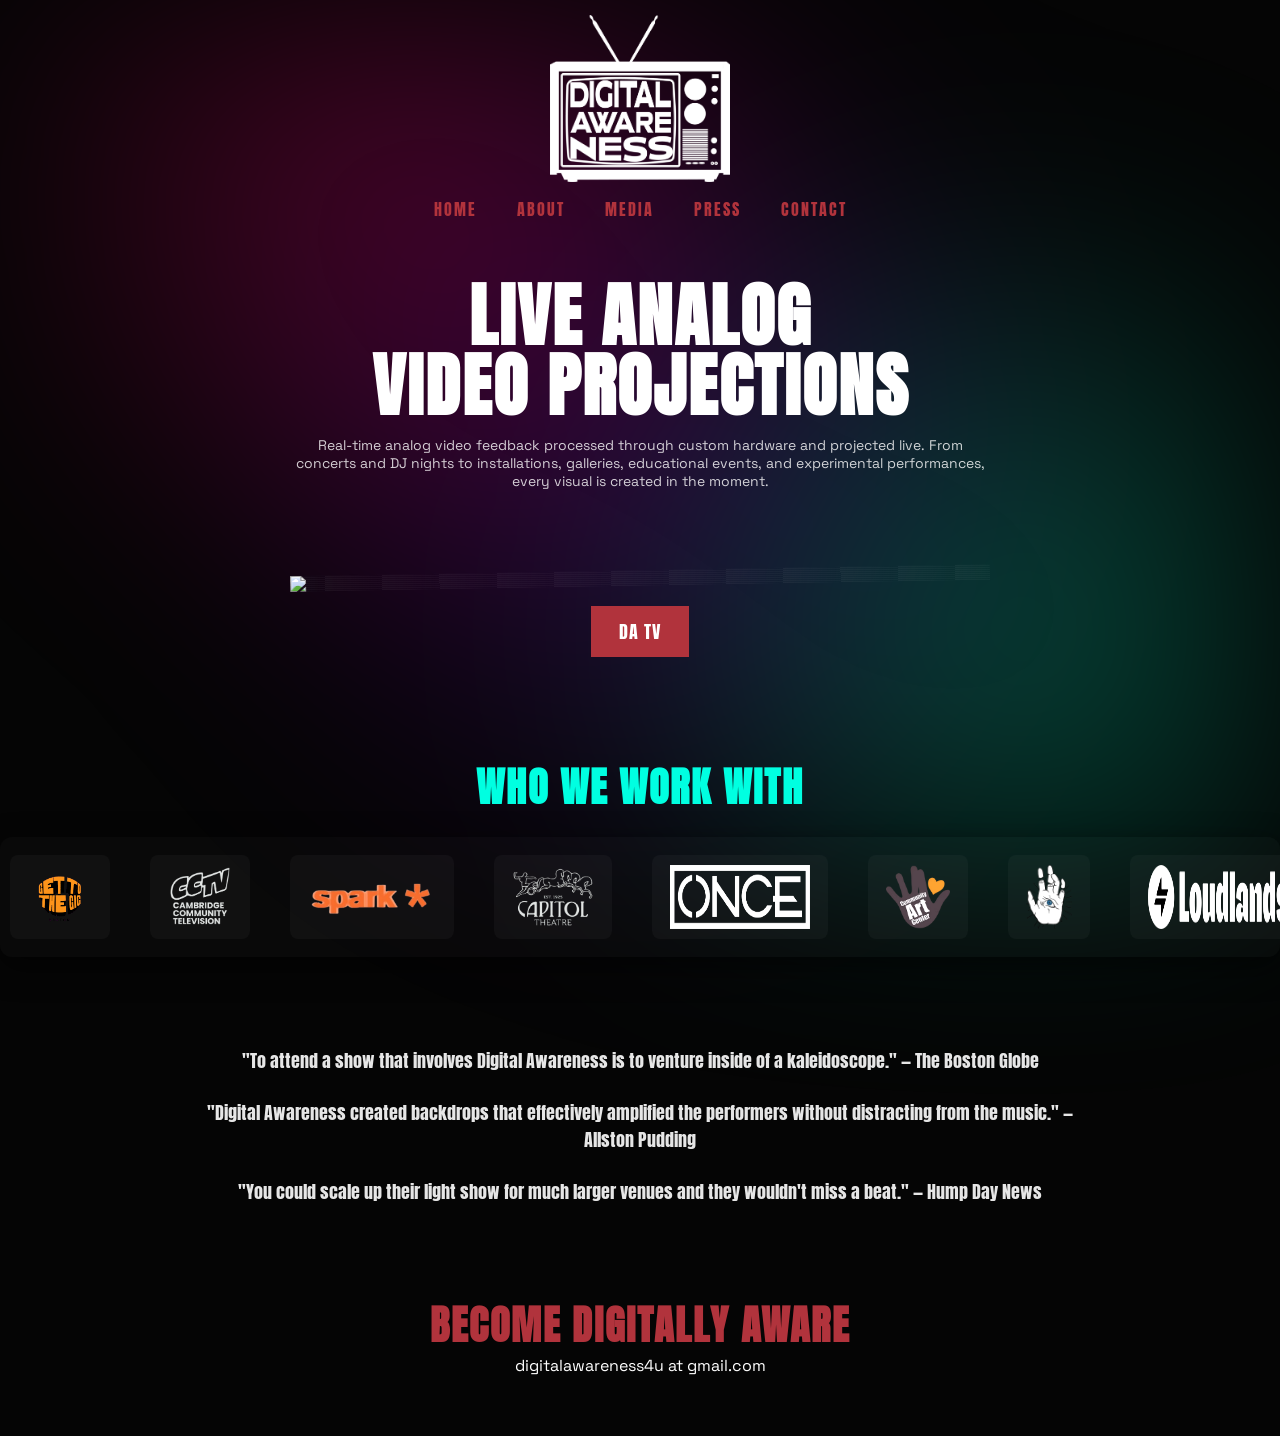
==== index.html @ 4f93b473 "Fix formatting issues in index.html" ====
<!DOCTYPE html>
<html lang="en">
<head>
<meta charset="UTF-8">
<meta name="viewport" content="width=device-width, initial-scale=1.0">
 
<link rel="icon" href="assets/icon/favicon.png">
<title>Digital Awareness</title>

<link rel="stylesheet" href="styles.css">

<link href="https://fonts.googleapis.com/css2?family=Anton&family=Space+Grotesk:wght@400;600&display=swap" rel="stylesheet">
</head>

<body>



<video autoplay muted loop playsinline class="bg-video">
  <source src="assets/media/header-loop.mp4" type="video/mp4">
</video>
<!-- HEADER -->
<header class="header">

  <img src="assets/logo/logo-white.png" class="logo">

<nav class="nav">
  <a href="index.html">HOME</a>
  <a href="about.html">ABOUT</a>
  <a href="media.html">MEDIA</a>
  <a href="press.html">PRESS</a>
  <a href="contact.html">CONTACT</a>
</nav>


</header>


<!-- INTRO -->
<section class="intro">

  <h1>LIVE ANALOG<br>VIDEO PROJECTIONS</h1>

  <p>
Real-time analog video feedback processed through custom hardware and projected live. 
From concerts and DJ nights to installations, galleries, educational events, and 
experimental performances, every visual is created in the moment.
  </p>

</section>


<!-- HERO -->
<section class="hero">

  <div class="crt">

    <video autoplay muted loop playsinline class="video video--lower">
      <source src="assets/hero/loop1.mp4" type="video/mp4">
    </video>

    <img src="assets/crt/crt-tv.png" class="frame">

  </div>

  <div class="hero-buttons">
    <button onclick="location.href='media.html'">DA TV</button>
  </div>

</section>


<!-- LOGO STRIP -->
<section class="logos">

  <h2>WHO WE WORK WITH</h2>

  <div class="logo-row">
    <div class="logo-track">

      <div class="logo-item"><img src="assets/logos/logo1.png" alt="Logo 1"></div>
      <div class="logo-item"><img src="assets/logos/logo2.png" alt="Logo 2"></div>
      <div class="logo-item"><img src="assets/logos/logo3.png" alt="Logo 3"></div>
      <div class="logo-item"><img src="assets/logos/logo4.png" alt="Logo 4"></div>
      <div class="logo-item"><img src="assets/logos/logo5.png" alt="Logo 5"></div>
      <div class="logo-item"><img src="assets/logos/logo6.png" alt="Logo 6"></div>
      <div class="logo-item"><img src="assets/logos/logo7.png" alt="Logo 7"></div>
      <div class="logo-item"><img src="assets/logos/logo8.png" alt="Logo 8"></div>
      <div class="logo-item"><img src="assets/logos/logo9.png" alt="Logo 9"></div>

      <div class="logo-item"><img src="assets/logos/logo1.png" alt="Logo 1"></div>
      <div class="logo-item"><img src="assets/logos/logo2.png" alt="Logo 2"></div>
      <div class="logo-item"><img src="assets/logos/logo3.png" alt="Logo 3"></div>
      <div class="logo-item"><img src="assets/logos/logo4.png" alt="Logo 4"></div>
      <div class="logo-item"><img src="assets/logos/logo5.png" alt="Logo 5"></div>
      <div class="logo-item"><img src="assets/logos/logo6.png" alt="Logo 6"></div>
      <div class="logo-item"><img src="assets/logos/logo7.png" alt="Logo 7"></div>
      <div class="logo-item"><img src="assets/logos/logo8.png" alt="Logo 8"></div>
      <div class="logo-item"><img src="assets/logos/logo9.png" alt="Logo 9"></div>

    </div>
  </div>

</section>


<!-- TESTIMONIALS -->
<section class="testimonials">

  <p>"To attend a show that involves Digital Awareness is to venture inside of a kaleidoscope." — The Boston Globe</p>
  <p>"Digital Awareness created backdrops that effectively amplified the performers without distracting from the music." — Allston Pudding</p>
  <p>"You could scale up their light show for much larger venues and they wouldn't miss a beat." — Hump Day News</p>

</section>


<!-- FOOTER CTA -->
<section class="footer-cta">

  <h2>BECOME DIGITALLY AWARE</h2>
  <a href="mailto:digitalawareness4u@gmail.com">
digitalawareness4u at gmail.com
</a>

</section>


</body>
</html>
---- styles.css ----
:root{
    --da-red:#b1333c;
    --da-cyan:#00ffe1;
}

*{
margin:0;
padding:0;
box-sizing:border-box;
}

body{
background:#050505;
color:white;
font-family:'Space Grotesk', sans-serif;
overflow-x:hidden;
}

/* 🌈 BACKGROUND SYSTEM */
body::before{
content:"";
position:fixed;
width:100%;
height:100%;
background:
radial-gradient(circle at 30% 20%, rgba(255,0,120,0.25), transparent 40%),
radial-gradient(circle at 80% 70%, rgba(0,255,200,0.25), transparent 40%),
radial-gradient(circle at 50% 50%, rgba(150,0,255,0.2), transparent 60%);
filter:blur(100px);
animation:drift 20s infinite alternate ease-in-out;
z-index:-3;
}

body::after{
content:"";
position:fixed;
width:100%;
height:100%;
background:url("https://www.transparenttextures.com/patterns/noise.png");
opacity:0;
z-index:-2;
}

body{
position:relative;
z-index:0;
}
@keyframes drift{
0%{transform:translate(0,0);}
100%{transform:translate(-40px,40px);}
}

/* HEADER */
.header{
text-align:center;
padding:15px 0 0px;
}

.logo{
width:180px;
margin:auto;
display:block;
}

.nav{
margin-top:15px;
display:flex;
justify-content:center;
gap:40px;
}

.nav a{
font-family:'Anton', sans-serif;
letter-spacing:2px;
font-size:16px;
color:var(--da-red);
text-decoration:none;
transition:.2s;
}

.nav a:hover{
color:#00ffe1;
text-shadow:0 0 8px #00ffe1;
}

/* CTA */
.cta{
display:inline-block;
margin-top:20px;
background:var(--da-red);
padding:12px 30px;
font-family:'Anton', sans-serif;
letter-spacing:2px;
text-decoration:none;
color:white;
transition:.2s;
}

.cta:hover{
background:#00ffe1;
color:#000;
}

/* INTRO */
.intro{
text-align:center;
margin-top:60px;
max-width:700px;
margin-left:auto;
margin-right:auto;
}

.intro h1{
font-family:'Anton', sans-serif;
font-size:70px;
line-height:1;
}

.intro p{
margin-top:15px;
opacity:.8;
font-size:14px;
}

/* HERO */
.hero{
margin-top:80px;
text-align:center;
}

.crt{
position:relative;
z-index:1;
isolation:isolate;
}
/* Page-specific spacing for media page */
body.media-page .hero{
  margin-top:220px; /* increased spacing between header/CTA and video */
}

/* Ensure header leaves extra room above the hero on media page */
body.media-page .header{
	padding-bottom:48px;
}

.crt{
position:relative;
width:90%;
max-width:700px;
margin:auto;
transform:rotate(-1deg);
background:none;
overflow:hidden;
}

/* VIDEO */
.video{
	position:absolute;
	top:var(--video-top,50%);
	left:19%;
	width:62%;
	height:36%;
	object-fit:cover;
	z-index:1;
	background:transparent;
	border:none;
	filter:contrast(1.2) saturate(1.3);
	animation:flicker 4s infinite;
}

.video--lower{
	--video-top:46%;
}

.frame{
	width:100%;
	position:relative;
	z-index:2;
	display:block;
	pointer-events:none;
	filter:
		drop-shadow(0 0 18px rgba(0,255,225,0.10))
		drop-shadow(0 20px 40px rgba(0,0,0,0.35));
}


.crt{
position:relative;
z-index:1;
}

.crt{
isolation:isolate;
}
/* SCANLINES */
.crt::after{
content:"";
position:absolute;
top:0;
left:0;
width:100%;
height:100%;
background:repeating-linear-gradient(
to bottom,
rgba(255,255,255,.05) 1px,
transparent 3px
);
pointer-events:none;
z-index:3;
}

/* FLICKER */
@keyframes flicker{
0%,100%{opacity:1;}
50%{opacity:.92;}
}

/* BUTTONS */
.hero-buttons{
margin-top:20px;
}

button{
background:var(--da-red);
border:none;
color:white;
padding:12px 25px;
font-family:'Anton', sans-serif;
cursor:pointer;
transition:.2s;
}

button:hover{
background:#00ffe1;
color:#000;
}

/* LOGOS */
.logos{
margin-top:100px;
text-align:center;
}

.logos h2{
font-family:'Anton', sans-serif;
font-size:40px;
color:#00ffe1;
}

.logo-row{
	overflow:hidden;
	margin-top:20px;
	padding:18px 10px;
	background: rgba(255,255,255,0.02);
	border-radius:12px;
	box-shadow:0 10px 30px rgba(0,0,0,0.6);
}

.logo-track{
	display:flex;
	gap:40px;
	align-items:center;
	animation:scroll 30s linear infinite;
}

.logo-item{
	display:flex;
	align-items:center;
	justify-content:center;
	padding:10px 18px;
	background: rgba(255,255,255,0.03);
	border-radius:8px;
	transition:transform .3s, box-shadow .3s, filter .3s;
	flex: 0 0 auto;
}

.logo-track img{
	height:64px;
	opacity:1;
	filter:grayscale(0%) contrast(1.05);
	transition:transform .3s, filter .3s, opacity .3s;
	display:block;
	max-width:140px;
}

.logo-item:hover{
	transform:translateY(-6px) scale(1.03);
	box-shadow:0 12px 36px rgba(0,0,0,0.65), 0 0 18px rgba(0,255,225,0.06);
}

.logo-track img:hover{
	transform:scale(1.05);
	filter:none;
	opacity:1;
}

@keyframes scroll{
	0%{transform:translateX(0);}
	100%{transform:translateX(-50%);}
}

/* TESTIMONIALS */
.testimonials{
margin-top:80px;
text-align:center;
font-family:'Anton', sans-serif;
}

.testimonials p{
margin:10px 0;
}

/* FOOTER */
.footer-cta{
margin-top:80px;
text-align:center;
padding-bottom:60px;
}

.footer-cta h2{
font-family:'Anton', sans-serif;
font-size:40px;
color:var(--da-red);
}



/* CREW */
.crew{
display:flex;
flex-wrap:wrap;
justify-content:center;
gap:40px;
margin:80px 0;
}

.crew-card{
width:260px;
padding:20px;
background:rgba(255,255,255,0.03);
border:1px solid rgba(255,255,255,0.1);
transition:.3s;
position:relative;
}

.crew-card img{
width:100%;
margin-bottom:10px;
}

.crew-card h2{
font-family:'Anton', sans-serif;
font-size:28px;
margin-bottom:10px;
}

.crew-card p{
font-size:13px;
opacity:.7;
max-height:60px;
overflow:hidden;
transition:.3s;
}

/* HOVER EXPAND */
.crew-card:hover{
transform:translateY(-5px) rotate(-1deg);
border-color:#00ffe1;
}

.crew-card:hover p{
max-height:200px;
opacity:1;
}


/* SIGNAL STRIP */
.signal{
text-align:center;
margin:80px 0;
font-family:'Anton', sans-serif;
letter-spacing:3px;
color:var(--da-red);
}

/* ABOUT WRAP */
.about-wrap{
display:flex;
justify-content:center;
margin-top:60px;
}

/* CARD */
.about-card{
width:90%;
max-width:700px;
padding:40px 30px;
background:rgba(0,0,0,0.4);
border:1px solid rgba(255,255,255,0.1);
box-shadow:0 20px 60px rgba(0,0,0,0.6);
text-align:center;
position:relative;
}

/* LABEL */
.about-label{
font-family:'Anton', sans-serif;
font-size:28px;
letter-spacing:3px;
color:#00ffe1;
margin-bottom:20px;
}

/* IMAGE */
.about-group{
width:45%;
max-width:350px;
margin:0 auto 30px;
display:block;
transform:rotate(-2deg);
box-shadow:0 10px 30px rgba(0,0,0,0.6);
}

/* TEXT */
.about-text{
font-size:15px;
opacity:.85;
line-height:1.6;
}

.about-text p{
margin-bottom:15px;
}

.media-hero{
position:relative;
height:50vh;
min-height:350px;
overflow:hidden;
display:flex;
align-items:center;
justify-content:center;
text-align:center;
}

.signal-bg{
position:absolute;
width:200%;
height:200%;
background:url("https://www.transparenttextures.com/patterns/asfalt-dark.png");
opacity:.15;
animation:noiseMove .2s infinite linear;
}

@keyframes noiseMove{
0%{transform:translate(0,0);}
100%{transform:translate(-50%,-50%);}
}

/* scanlines */
.media-hero::after{
content:"";
position:absolute;
width:100%;
height:100%;
background:repeating-linear-gradient(
to bottom,
rgba(255,255,255,.04) 1px,
transparent 3px
);
pointer-events:none;
}

.signal-overlay{
position:relative;
z-index:2;
}

.signal-overlay h1{
font-family:'Anton', sans-serif;
font-size:80px;
letter-spacing:4px;
animation:textFlicker 3s infinite;
}

.signal-overlay p{
margin-top:10px;
color:#00ffe1;
letter-spacing:2px;
font-size:13px;
}

@keyframes textFlicker{
0%,100%{opacity:1;}
48%{opacity:.4;}
50%{opacity:1;}
52%{opacity:.3;}
}

.featured{
margin-top:80px;
text-align:center;
}

.featured h2{
font-family:'Anton', sans-serif;
font-size:40px;
color:#00ffe1;
margin-bottom:20px;
}

.featured-video{
width:85%;
max-width:900px;
height:450px;
margin:auto;
background:rgba(255,255,255,0.03);
border:1px solid rgba(255,255,255,0.1);
position:relative;
display:flex;
align-items:center;
justify-content:center;
overflow:hidden;
}

/* fake noise overlay */
.featured-video::after{
content:"";
position:absolute;
width:100%;
height:100%;
background:url("https://www.transparenttextures.com/patterns/noise.png");
opacity:.2;
}

.featured-video span{
position:absolute;
bottom:20px;
font-size:12px;
letter-spacing:2px;
opacity:.6;
}

/* play button */
.play{
width:70px;
height:70px;
border:2px solid #00ffe1;
border-radius:50%;
position:relative;
z-index:2;
}

.play::after{
content:"";
position:absolute;
left:28px;
top:20px;
border-left:18px solid #00ffe1;
border-top:12px solid transparent;
border-bottom:12px solid transparent;
}
.media-grid{
display:grid;
grid-template-columns:repeat(auto-fit,minmax(250px,1fr));
gap:20px;
width:90%;
max-width:1000px;
margin:80px auto;
}

.media-item{
position:relative;
overflow:hidden;
background:#000;
}

.media-item img{
width:100%;
height:100%;
object-fit:cover;
filter:contrast(1.2) saturate(1.2);
transition:.4s;
}

/* overlay */
.media-overlay{
position:absolute;
width:100%;
height:100%;
display:flex;
align-items:center;
justify-content:center;
background:rgba(0,0,0,.4);
opacity:0;
transition:.3s;
}

.media-overlay span{
font-size:40px;
color:#00ffe1;
}

/* hover chaos */
.media-item:hover img{
transform:scale(1.08);
filter:contrast(1.4) saturate(1.5);
}

.media-item:hover .media-overlay{
opacity:1;
}

.media-info{
text-align:center;
max-width:700px;
margin:80px auto;
}

.media-info h2{
font-family:'Anton', sans-serif;
font-size:40px;
color:var(--da-red);
margin-bottom:20px;
}

.media-info p{
font-size:14px;
opacity:.8;
line-height:1.6;
}

.media-bg-video{
position:absolute;
width:100%;
height:100%;
object-fit:cover;
filter:contrast(1.4) saturate(1.5);
z-index:0;
}

.media-bg-video{
animation:rgbShift 6s infinite alternate;
}

@keyframes rgbShift{
0%{filter:contrast(1.2) saturate(1.3);}
50%{filter:hue-rotate(20deg) contrast(1.5);}
100%{filter:hue-rotate(-20deg) contrast(1.4);}
}

.media-glitch-layer{
position:absolute;
width:100%;
height:100%;
background:
repeating-linear-gradient(
to bottom,
rgba(255,255,255,.03) 1px,
transparent 3px
);
mix-blend-mode:overlay;
animation:glitchMove .15s infinite;
}

@keyframes glitchMove{
0%{transform:translate(0,0);}
100%{transform:translate(-2px,2px);}
}

.glitch{
position:relative;
font-family:'Anton', sans-serif;
font-size:90px;
}

.glitch::before,
.glitch::after{
content:attr(data-text);
position:absolute;
left:0;
top:0;
}

.glitch::before{
color:var(--da-red);
transform:translate(-2px,0);
animation:glitch1 .3s infinite;
}

.glitch::after{
color:#00ffe1;
transform:translate(2px,0);
animation:glitch2 .3s infinite;
}

@keyframes glitch1{
0%{transform:translate(-2px,0);}
50%{transform:translate(-6px,2px);}
100%{transform:translate(-2px,0);}
}

@keyframes glitch2{
0%{transform:translate(2px,0);}
50%{transform:translate(6px,-2px);}
100%{transform:translate(2px,0);}
}

.featured-video{
animation:subtleWarp 6s infinite alternate;
}

@keyframes subtleWarp{
0%{transform:skew(0deg);}
100%{transform:skew(1deg);}
}

.media-item:nth-child(odd){
transform:rotate(-1deg);
}

.media-item:nth-child(even){
transform:rotate(1deg);
}

.media-item:hover{
animation:glitchHover .2s infinite;
}

@keyframes glitchHover{
0%{transform:translate(0);}
25%{transform:translate(-2px,2px);}
50%{transform:translate(2px,-2px);}
75%{transform:translate(-1px,1px);}
100%{transform:translate(0);}
}

.bg-fragments{
position:fixed;
top:0;
left:0;
width:100%;
height:100%;
z-index:-4;
overflow:hidden;
pointer-events:none;
}

.bg-fragments img{
position:absolute;
width:300px;
opacity:.12;
filter:blur(2px) contrast(1.2) saturate(1.4);
mix-blend-mode:screen;
animation:driftFloat 20s infinite linear alternate;
}

.bg-fragments img:nth-child(1){
top:10%;
left:5%;
transform:rotate(-10deg);
}

.bg-fragments img:nth-child(2){
top:60%;
left:15%;
transform:rotate(15deg);
}

.bg-fragments img:nth-child(3){
top:30%;
left:70%;
transform:rotate(-5deg);
}

.bg-fragments img:nth-child(4){
top:75%;
left:65%;
transform:rotate(8deg);
}

.bg-fragments img:nth-child(5){
top:50%;
left:40%;
transform:rotate(-12deg);
}

.bg-fragments img:nth-child(6){
top:15%;
left:50%;
transform:rotate(10deg);
}

@keyframes driftFloat{
0%{transform:translate(0,0);}
100%{transform:translate(20px,-30px);}
}

.bg-video{
position:fixed;
width:120%;
height:120%;
object-fit:cover;
z-index:-5;
opacity:.15;
filter:contrast(1.3) saturate(1.5);
}

.logo{
width:180px;
margin:auto;
display:block;
transition:transform .25s ease, filter .25s ease;
cursor:pointer;
}

/* hover effect */
.logo:hover{
transform:scale(1.08) translateY(-2px);
filter:drop-shadow(0 0 10px rgba(0,255,225,0.5))
       drop-shadow(0 0 20px rgba(255,44,85,0.3));
}

.logo:active{
transform:scale(0.97);
}
.da-tv{
margin-top:80px;
text-align:center;
}

.tv-wrap{
position:relative;
width:900px;
max-width:92%;
margin:auto;
transform:rotate(-1deg);
}

/* glow */
.tv-glow{
position:absolute;
top:15%;
left:15%;
width:70%;
height:60%;

background:radial-gradient(
circle,
rgba(0,255,225,0.45) 0%,
rgba(255,44,85,0.25) 40%,
transparent 70%
);

filter:blur(60px);
z-index:0;
pointer-events:none;
}

/* video inside CRT */
#tv-screen{
position:absolute;

/* tweak these numbers */
top:13%;
left:11%;
width:64%;
height:70%;

border:none;
z-index:1;
background:black;

/* important */
border-radius:12px;

/* helps fill weird aspect ratios */
transform:scale(1.05);
}

/* CRT frame */
.tv-frame{
width:100%;
position:relative;
z-index:2;
pointer-events:none;
}
.tv-controls{
margin-top:20px;
}

.tv-controls button{
background:#111;
border:1px solid #444;
color:#00ffe1;
padding:10px 20px;
font-family:'Anton', sans-serif;
letter-spacing:2px;
cursor:pointer;
transition:.2s;
}

.tv-controls button:hover{
background:#00ffe1;
color:#000;
}

.media-grid{
display:grid;
grid-template-columns:repeat(auto-fit,minmax(240px,1fr));
gap:25px;
width:90%;
max-width:1000px;
margin:80px auto;
}

.media-item{
position:relative;
cursor:pointer;
overflow:hidden;
}

.media-item img{
width:100%;
height:100%;
object-fit:cover;
filter:contrast(1.3) saturate(1.4);
transition:.3s;
}

/* slight chaos */
.media-item:nth-child(odd){
transform:rotate(-1deg);
}
.media-item:nth-child(even){
transform:rotate(1deg);
}

.media-item:hover img{
transform:scale(1.1);
filter:contrast(1.6) saturate(1.6);
}
/* subtle screen flicker */
#tv-screen{
animation:flicker 5s infinite;
}

@keyframes flicker{
0%,100%{opacity:1;}
50%{opacity:.95;}
}

.tv-wrap::after{
content:"";
position:absolute;

top:22%;
left:14.5%;
width:58%;
height:46%;

background:rgba(0,255,225,0.15);
filter:blur(25px);

z-index:0;
pointer-events:none;
}

#tv-screen{
filter:contrast(1.2) saturate(1.3);
}

@keyframes tvOn {
  0% { opacity:0; filter:brightness(2); }
  100% { opacity:1; filter:brightness(1); }
}

#tv-screen{
animation:tvOn .4s ease;
}

/* HEADER */
.press-header{
text-align:center;
margin-top:60px;
}

.press-header h1{
font-family:'Anton', sans-serif;
font-size:60px;
}

.press-header p{
margin-top:10px;
opacity:.7;
font-size:14px;
}


/* FEATURED */
.press-featured{
margin-top:60px;
display:flex;
justify-content:center;
}

.press-card{
background:rgba(255,255,255,0.03);
border:1px solid rgba(255,255,255,0.1);
padding:25px;
max-width:700px;
transition:.3s;
}

.press-card.featured{
transform:rotate(-1deg);
box-shadow:0 20px 60px rgba(0,0,0,0.6);
}

.press-card h2,
.press-card h3{
font-family:'Space Grotesk', sans-serif;
font-weight:600;
letter-spacing:1px;
line-height:1.3;
text-transform:uppercase;
}

.meta{
font-size:12px;
opacity:.6;
letter-spacing:1px;
}

.desc{
margin-top:10px;
opacity:.85;
}

.quote{
margin-top:15px;
color:#00ffe1;
font-style:italic;
}


/* GRID */
.press-grid{
display:grid;
grid-template-columns:repeat(auto-fit,minmax(260px,1fr));
gap:25px;
width:90%;
max-width:1000px;
margin:80px auto;
}

.press-grid .press-card:nth-child(odd){
transform:rotate(-1deg);
}

.press-grid .press-card:nth-child(even){
transform:rotate(1deg);
}

.press-card:hover{
transform:translateY(-5px) scale(1.02);
border-color:#00ffe1;
}


/* PRESS KIT */
.press-kit{
text-align:center;
max-width:700px;
margin:80px auto;
}

.press-kit h2{
font-family:'Anton', sans-serif;
font-size:40px;
color:var(--da-red);
margin-bottom:20px;
}

h1, h2, h3{
letter-spacing: 2px;
}

.press-header h1{
letter-spacing: 4px;
}

.press-card h2{
line-height: 1.05;
}

.press-card.featured h2{
color:#00e6d0; /* instead of full #00ffe1 */
}

.press-card h2{
text-shadow: 0 0 6px rgba(0,0,0,0.4);
}

.press-card h3{
font-family:'Space Grotesk', sans-serif;
font-weight:600;
letter-spacing:1px;
line-height:1.3;
text-transform:uppercase;
color:#f0f0f0;
}

.press-card h3{
margin-bottom:8px;
}

/* HEADER */
.contact-header{
text-align:center;
margin-top:60px;
}

.contact-header h1{
font-family:'Anton', sans-serif;
font-size:70px;
letter-spacing:3px;
}

.contact-header p{
margin-top:10px;
opacity:.7;
font-size:14px;
}


/* HERO LINE */
.contact-hero-line{
text-align:center;
margin-top:40px;
}

.contact-hero-line h2{
font-family:'Anton', sans-serif;
font-size:36px;
color:#00ffe1;
letter-spacing:2px;
}


/* CARD */
.contact-card-wrap{
display:flex;
justify-content:center;
margin:60px 0;
}

.contact-card{
max-width:600px;
padding:40px;
background:rgba(255,255,255,0.03);
border:1px solid rgba(255,255,255,0.1);
text-align:center;
box-shadow:0 20px 60px rgba(0,0,0,0.6);
transform:rotate(-1deg);
transition:.3s;
}

.contact-card:hover{
transform:rotate(0deg) scale(1.02);
border-color:#00ffe1;
}

.contact-desc{
font-size:14px;
opacity:.8;
margin-bottom:25px;
}

.contact-email{
font-family:'Anton', sans-serif;
font-size:28px;
color:var(--da-red);
text-decoration:none;
letter-spacing:2px;
transition:.2s;
}

.contact-email:hover{
color:#00ffe1;
text-shadow:0 0 10px #00ffe1;
}


/* DETAILS */
.contact-details{
text-align:center;
max-width:600px;
margin:60px auto;
}

.contact-details h3{
font-family:'Anton', sans-serif;
letter-spacing:2px;
margin-bottom:15px;
}

.contact-details ul{
list-style:none;
padding:0;
}

.contact-details li{
margin:8px 0;
opacity:.8;
}

.contact-minimal{
text-align:center;
margin-top:80px;
}

.contact-minimal h1{
font-family:'Anton', sans-serif;
font-size:64px;
letter-spacing:3px;
}

.contact-hook{
margin-top:10px;
color:#00ffe1;
font-family:'Anton', sans-serif;
letter-spacing:2px;
}

.contact-form{
display:flex;
flex-direction:column;
gap:15px;
max-width:500px;
margin:40px auto;
}

.contact-form input,
.contact-form textarea{
padding:12px;
background:#111;
border:1px solid #333;
color:white;
font-family:'Space Grotesk', sans-serif;
}

.contact-form input:focus,
.contact-form textarea:focus{
outline:none;
border-color:#00ffe1;
}

.contact-form button{
background:var(--da-red);
border:none;
padding:14px;
font-family:'Anton', sans-serif;
letter-spacing:2px;
cursor:pointer;
transition:.2s;
}

.contact-form button:hover{
background:#00ffe1;
color:#000;
}

.contact-alt{
margin-top:20px;
font-size:12px;
opacity:.6;
}

.hero-buttons button{
  font-family: 'Anton', sans-serif;
  font-size: 18px;        /* increase text size */
  padding: 12px 28px;     /* makes button bigger */
  background: var(--da-red);
  color: white;
  border: none;
  cursor: pointer;
  letter-spacing: 1px;
}

.hero-buttons button:hover{
  opacity: 0.9;
}

.testimonials{
    max-width:900px;
    margin:90px auto;
}

.testimonials p{
    margin:25px 0;
    font-size:18px;
    line-height:1.5;
    opacity:.9;
}

.footer-cta a{
    color:white;
    text-decoration:none;
}

.footer-cta a:hover{
    color:#00ffe1;
}
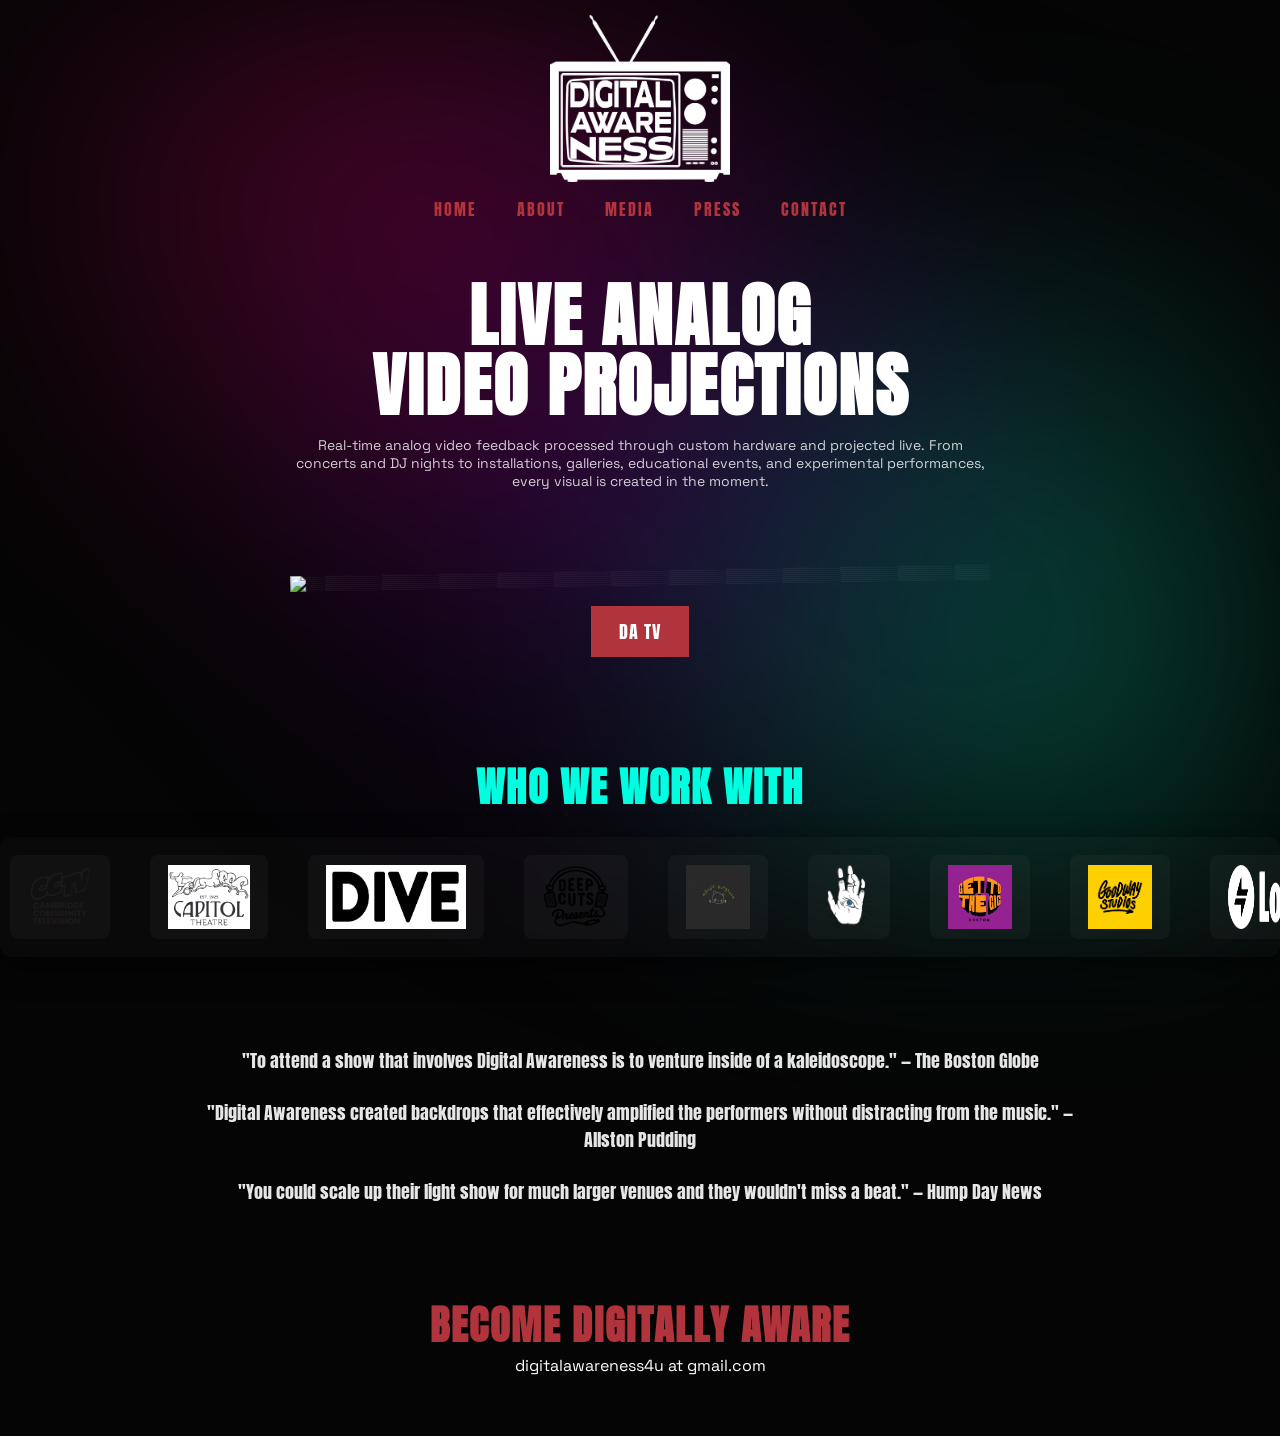
==== commit cbbf7334: "Add partner logos with links to WHO WE WORK WITH section Updated the logos section to include new pa" ====
--- a/index.html
+++ b/index.html
@@ -71,6 +71,7 @@
 
 
 <!-- LOGO STRIP -->
+<!-- WHO WE WORK WITH -->
 <section class="logos">
 
   <h2>WHO WE WORK WITH</h2>
@@ -78,25 +79,103 @@
   <div class="logo-row">
     <div class="logo-track">
 
-      <div class="logo-item"><img src="assets/logos/logo1.png" alt="Logo 1"></div>
-      <div class="logo-item"><img src="assets/logos/logo2.png" alt="Logo 2"></div>
-      <div class="logo-item"><img src="assets/logos/logo3.png" alt="Logo 3"></div>
-      <div class="logo-item"><img src="assets/logos/logo4.png" alt="Logo 4"></div>
-      <div class="logo-item"><img src="assets/logos/logo5.png" alt="Logo 5"></div>
-      <div class="logo-item"><img src="assets/logos/logo6.png" alt="Logo 6"></div>
-      <div class="logo-item"><img src="assets/logos/logo7.png" alt="Logo 7"></div>
-      <div class="logo-item"><img src="assets/logos/logo8.png" alt="Logo 8"></div>
-      <div class="logo-item"><img src="assets/logos/logo9.png" alt="Logo 9"></div>
-
-      <div class="logo-item"><img src="assets/logos/logo1.png" alt="Logo 1"></div>
-      <div class="logo-item"><img src="assets/logos/logo2.png" alt="Logo 2"></div>
-      <div class="logo-item"><img src="assets/logos/logo3.png" alt="Logo 3"></div>
-      <div class="logo-item"><img src="assets/logos/logo4.png" alt="Logo 4"></div>
-      <div class="logo-item"><img src="assets/logos/logo5.png" alt="Logo 5"></div>
-      <div class="logo-item"><img src="assets/logos/logo6.png" alt="Logo 6"></div>
-      <div class="logo-item"><img src="assets/logos/logo7.png" alt="Logo 7"></div>
-      <div class="logo-item"><img src="assets/logos/logo8.png" alt="Logo 8"></div>
-      <div class="logo-item"><img src="assets/logos/logo9.png" alt="Logo 9"></div>
+      <!-- Set 1 -->
+
+      <a class="logo-item" href="https://cctvcambridge.org" target="_blank" title="Cambridge Community Television">
+        <img src="assets/Who we work with/Cambridge Community Television.png" alt="Cambridge Community Television">
+      </a>
+
+      <a class="logo-item" href="https://capitoltheatreusa.com" target="_blank" title="Capitol Theatre">
+        <img src="assets/Who we work with/Capitol Theatre.jpeg" alt="Capitol Theatre">
+      </a>
+
+      <a class="logo-item" href="https://diveupstate.com" target="_blank" title="DIVE">
+        <img src="assets/Who we work with/DIVE.webp" alt="DIVE">
+      </a>
+
+      <a class="logo-item" href="https://deepcuts.rocks" target="_blank" title="Deep Cuts">
+        <img src="assets/Who we work with/Deep Cuts.png" alt="Deep Cuts">
+      </a>
+
+      <a class="logo-item" href="https://dudsdungeon.com" target="_blank" title="Dud's Dungeon">
+        <img src="assets/Who we work with/Dud_s Dungeon.jpg" alt="Dud's Dungeon">
+      </a>
+
+      <a class="logo-item" href="https://evileyeartists.com" target="_blank" title="Evil Eye Artists">
+        <img src="assets/Who we work with/Evil Eye Artists.avif" alt="Evil Eye Artists">
+      </a>
+
+      <a class="logo-item" href="https://get2thegigbos.com" target="_blank" title="Get To The Gig Boston">
+        <img src="assets/Who we work with/Get To The Gig Boston.jpg" alt="Get To The Gig Boston">
+      </a>
+
+      <a class="logo-item" href="https://goodwaystudios.com" target="_blank" title="Goodway Studios">
+        <img src="assets/Who we work with/Goodway Studios.jpg" alt="Goodway Studios">
+      </a>
+
+      <a class="logo-item" href="https://loudlandsmusic.com" target="_blank" title="Loudlands Music Lab">
+        <img src="assets/Who we work with/Loudlands Music Lab.webp" alt="Loudlands Music Lab">
+      </a>
+
+      <a class="logo-item" href="https://moon-ns.org" target="_blank" title="Music Organizers of the North Shore">
+        <img src="assets/Who we work with/Music Organizers of the North Shore.png" alt="Music Organizers of the North Shore">
+      </a>
+
+      <a class="logo-item" href="https://newalliancegallery.com" target="_blank" title="New Alliance Gallery">
+        <img src="assets/Who we work with/New Alliance Gallery.webp" alt="New Alliance Gallery">
+      </a>
+
+      <a class="logo-item" href="https://nesynthfest.alt-mode.com" target="_blank" title="New England Synth Fest">
+        <img src="assets/Who we work with/New England Synth Fest.webp" alt="New England Synth Fest">
+      </a>
+
+      <a class="logo-item" href="https://oncesomerville.com" target="_blank" title="ONCE Somerville">
+        <img src="assets/Who we work with/ONCE Somerville.png" alt="ONCE Somerville">
+      </a>
+
+      <a class="logo-item" href="https://orchardshop.com" target="_blank" title="Orchard Skate Shop">
+        <img src="assets/Who we work with/Orchard Skate Shop.jpg" alt="Orchard Skate Shop">
+      </a>
+
+      <a class="logo-item" href="https://ratcityartsfestival.com" target="_blank" title="Rat City Arts Festival">
+        <img src="assets/Who we work with/Rat City Arts Festival.jpg" alt="Rat City Arts Festival">
+      </a>
+
+      <a class="logo-item" href="https://thesomepublication.com/someday-fest" target="_blank" title="SOMEDAY FEST">
+        <img src="assets/Who we work with/SOMEDAY FEST.avif" alt="SOMEDAY FEST">
+      </a>
+
+      <a class="logo-item" href="https://thegoodsforall.com" target="_blank" title="The Goods">
+        <img src="assets/Who we work with/The Goods.png" alt="The Goods">
+      </a>
+
+      <a class="logo-item" href="https://therockwell.org" target="_blank" title="The Rockwell">
+        <img src="assets/Who we work with/The Rockwell.png" alt="The Rockwell">
+      </a>
+
+      <a class="logo-item" href="https://camd.northeastern.edu/featured-work/spark-gallery" target="_blank" title="spark @ Northeastern University">
+        <img src="assets/Who we work with/spark @ Northeastern University.jpg" alt="spark @ Northeastern University">
+      </a>
+
+      <!-- Duplicate for infinite scroll -->
+
+      <a class="logo-item" href="https://cctvcambridge.org" target="_blank">
+        <img src="assets/Who we work with/Cambridge Community Television.png" alt="">
+      </a>
+
+      <a class="logo-item" href="https://capitoltheatreusa.com" target="_blank">
+        <img src="assets/Who we work with/Capitol Theatre.jpeg" alt="">
+      </a>
+
+      <a class="logo-item" href="https://diveupstate.com" target="_blank">
+        <img src="assets/Who we work with/DIVE.webp" alt="">
+      </a>
+
+      <a class="logo-item" href="https://deepcuts.rocks" target="_blank">
+        <img src="assets/Who we work with/Deep Cuts.png" alt="">
+      </a>
+
+      <!-- Continue duplicating if needed -->
 
     </div>
   </div>
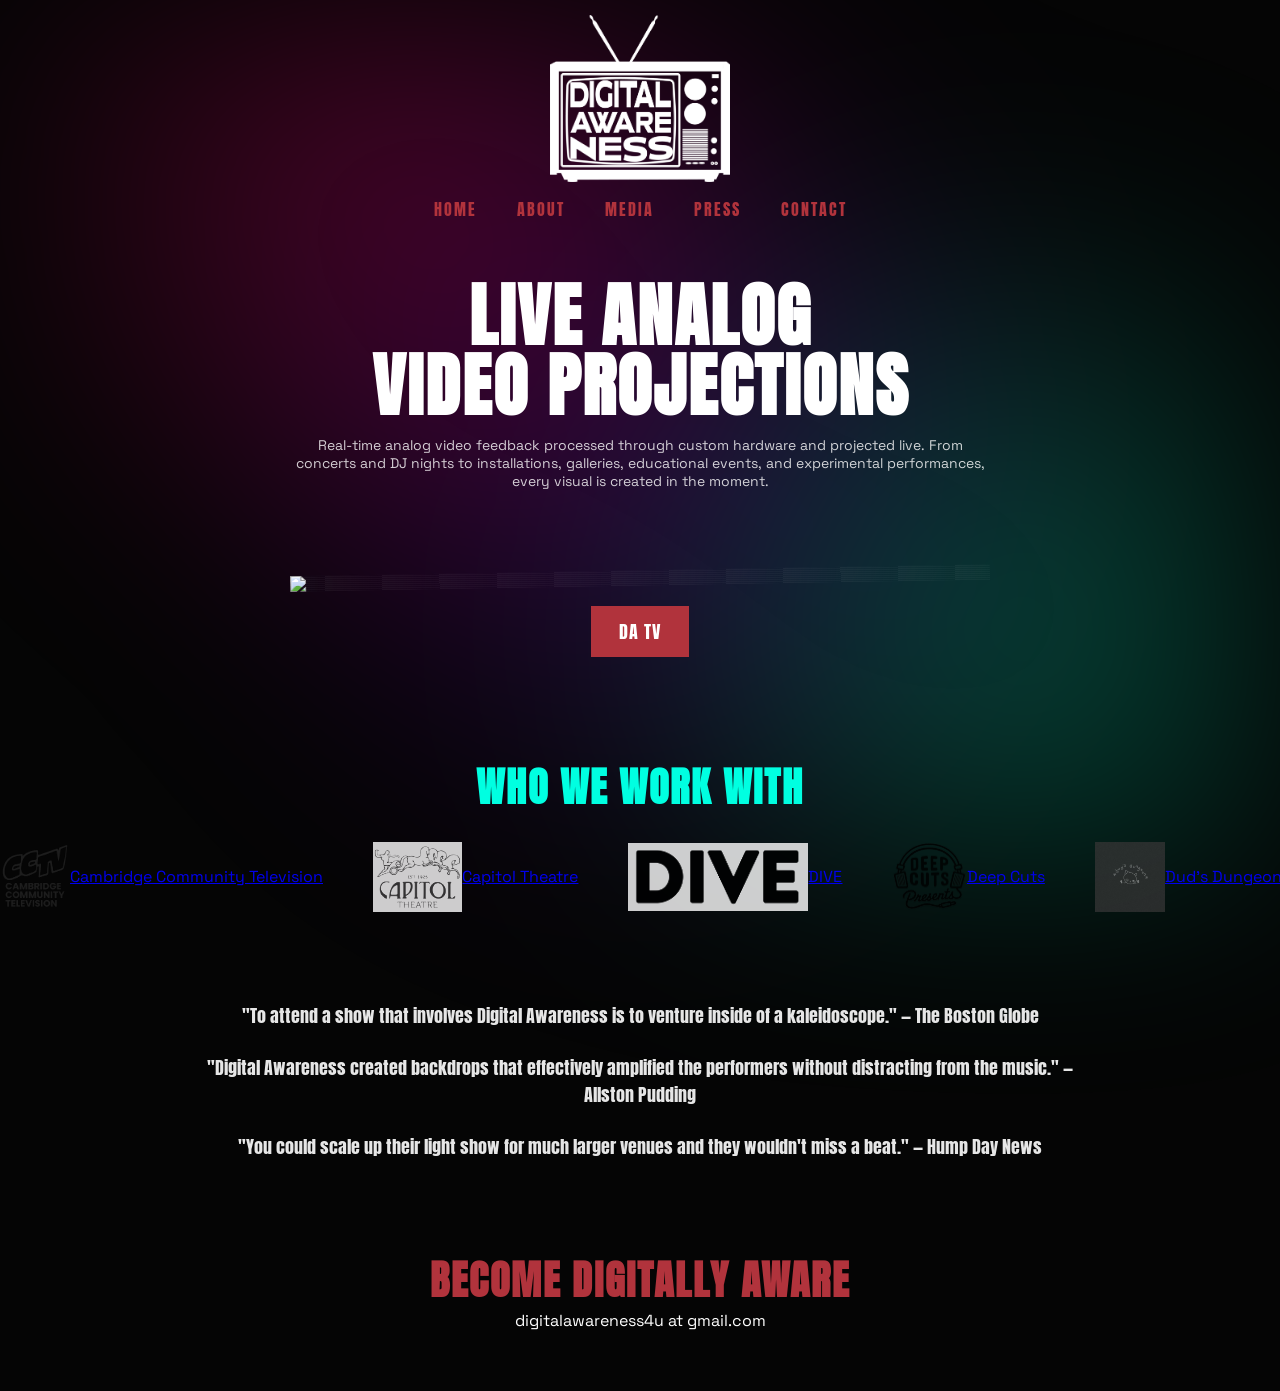
==== commit 59ca3eb2: "Enhance logo section with names and remove duplicates Updated logo section to include names for each" ====
--- a/index.html
+++ b/index.html
@@ -74,111 +74,110 @@
 <!-- WHO WE WORK WITH -->
 <section class="logos">
 
-  <h2>WHO WE WORK WITH</h2>
-
-  <div class="logo-row">
-    <div class="logo-track">
-
-      <!-- Set 1 -->
-
-      <a class="logo-item" href="https://cctvcambridge.org" target="_blank" title="Cambridge Community Television">
-        <img src="assets/Who we work with/Cambridge Community Television.png" alt="Cambridge Community Television">
-      </a>
-
-      <a class="logo-item" href="https://capitoltheatreusa.com" target="_blank" title="Capitol Theatre">
-        <img src="assets/Who we work with/Capitol Theatre.jpeg" alt="Capitol Theatre">
-      </a>
-
-      <a class="logo-item" href="https://diveupstate.com" target="_blank" title="DIVE">
-        <img src="assets/Who we work with/DIVE.webp" alt="DIVE">
-      </a>
-
-      <a class="logo-item" href="https://deepcuts.rocks" target="_blank" title="Deep Cuts">
-        <img src="assets/Who we work with/Deep Cuts.png" alt="Deep Cuts">
-      </a>
-
-      <a class="logo-item" href="https://dudsdungeon.com" target="_blank" title="Dud's Dungeon">
-        <img src="assets/Who we work with/Dud_s Dungeon.jpg" alt="Dud's Dungeon">
-      </a>
-
-      <a class="logo-item" href="https://evileyeartists.com" target="_blank" title="Evil Eye Artists">
-        <img src="assets/Who we work with/Evil Eye Artists.avif" alt="Evil Eye Artists">
-      </a>
-
-      <a class="logo-item" href="https://get2thegigbos.com" target="_blank" title="Get To The Gig Boston">
-        <img src="assets/Who we work with/Get To The Gig Boston.jpg" alt="Get To The Gig Boston">
-      </a>
-
-      <a class="logo-item" href="https://goodwaystudios.com" target="_blank" title="Goodway Studios">
-        <img src="assets/Who we work with/Goodway Studios.jpg" alt="Goodway Studios">
-      </a>
-
-      <a class="logo-item" href="https://loudlandsmusic.com" target="_blank" title="Loudlands Music Lab">
-        <img src="assets/Who we work with/Loudlands Music Lab.webp" alt="Loudlands Music Lab">
-      </a>
-
-      <a class="logo-item" href="https://moon-ns.org" target="_blank" title="Music Organizers of the North Shore">
-        <img src="assets/Who we work with/Music Organizers of the North Shore.png" alt="Music Organizers of the North Shore">
-      </a>
-
-      <a class="logo-item" href="https://newalliancegallery.com" target="_blank" title="New Alliance Gallery">
-        <img src="assets/Who we work with/New Alliance Gallery.webp" alt="New Alliance Gallery">
-      </a>
-
-      <a class="logo-item" href="https://nesynthfest.alt-mode.com" target="_blank" title="New England Synth Fest">
-        <img src="assets/Who we work with/New England Synth Fest.webp" alt="New England Synth Fest">
-      </a>
-
-      <a class="logo-item" href="https://oncesomerville.com" target="_blank" title="ONCE Somerville">
-        <img src="assets/Who we work with/ONCE Somerville.png" alt="ONCE Somerville">
-      </a>
-
-      <a class="logo-item" href="https://orchardshop.com" target="_blank" title="Orchard Skate Shop">
-        <img src="assets/Who we work with/Orchard Skate Shop.jpg" alt="Orchard Skate Shop">
-      </a>
-
-      <a class="logo-item" href="https://ratcityartsfestival.com" target="_blank" title="Rat City Arts Festival">
-        <img src="assets/Who we work with/Rat City Arts Festival.jpg" alt="Rat City Arts Festival">
-      </a>
-
-      <a class="logo-item" href="https://thesomepublication.com/someday-fest" target="_blank" title="SOMEDAY FEST">
-        <img src="assets/Who we work with/SOMEDAY FEST.avif" alt="SOMEDAY FEST">
-      </a>
-
-      <a class="logo-item" href="https://thegoodsforall.com" target="_blank" title="The Goods">
-        <img src="assets/Who we work with/The Goods.png" alt="The Goods">
-      </a>
-
-      <a class="logo-item" href="https://therockwell.org" target="_blank" title="The Rockwell">
-        <img src="assets/Who we work with/The Rockwell.png" alt="The Rockwell">
-      </a>
-
-      <a class="logo-item" href="https://camd.northeastern.edu/featured-work/spark-gallery" target="_blank" title="spark @ Northeastern University">
-        <img src="assets/Who we work with/spark @ Northeastern University.jpg" alt="spark @ Northeastern University">
-      </a>
-
-      <!-- Duplicate for infinite scroll -->
-
-      <a class="logo-item" href="https://cctvcambridge.org" target="_blank">
-        <img src="assets/Who we work with/Cambridge Community Television.png" alt="">
-      </a>
-
-      <a class="logo-item" href="https://capitoltheatreusa.com" target="_blank">
-        <img src="assets/Who we work with/Capitol Theatre.jpeg" alt="">
-      </a>
-
-      <a class="logo-item" href="https://diveupstate.com" target="_blank">
-        <img src="assets/Who we work with/DIVE.webp" alt="">
-      </a>
-
-      <a class="logo-item" href="https://deepcuts.rocks" target="_blank">
-        <img src="assets/Who we work with/Deep Cuts.png" alt="">
-      </a>
-
-      <!-- Continue duplicating if needed -->
+    <h2>WHO WE WORK WITH</h2>
+
+    <div class="logo-row">
+
+        <div class="logo-track" id="logoTrack">
+
+            <a class="logo-item" href="https://cctvcambridge.org" target="_blank">
+                <img src="assets/Who we work with/Cambridge Community Television.png" alt="Cambridge Community Television">
+                <span class="logo-name">Cambridge Community Television</span>
+            </a>
+
+            <a class="logo-item" href="https://capitoltheatreusa.com" target="_blank">
+                <img src="assets/Who we work with/Capitol Theatre.jpeg" alt="Capitol Theatre">
+                <span class="logo-name">Capitol Theatre</span>
+            </a>
+
+            <a class="logo-item" href="https://diveupstate.com" target="_blank">
+                <img src="assets/Who we work with/DIVE.webp" alt="DIVE">
+                <span class="logo-name">DIVE</span>
+            </a>
+
+            <a class="logo-item" href="https://deepcuts.rocks" target="_blank">
+                <img src="assets/Who we work with/Deep Cuts.png" alt="Deep Cuts">
+                <span class="logo-name">Deep Cuts</span>
+            </a>
+
+            <a class="logo-item" href="https://dudsdungeon.com" target="_blank">
+                <img src="assets/Who we work with/Dud_s Dungeon.jpg" alt="Dud's Dungeon">
+                <span class="logo-name">Dud's Dungeon</span>
+            </a>
+
+            <a class="logo-item" href="https://evileyeartists.com" target="_blank">
+                <img src="assets/Who we work with/Evil Eye Artists.avif" alt="Evil Eye Artists">
+                <span class="logo-name">Evil Eye Artists</span>
+            </a>
+
+            <a class="logo-item" href="https://get2thegigbos.com" target="_blank">
+                <img src="assets/Who we work with/Get To The Gig Boston.jpg" alt="Get To The Gig Boston">
+                <span class="logo-name">Get To The Gig Boston</span>
+            </a>
+
+            <a class="logo-item" href="https://goodwaystudios.com" target="_blank">
+                <img src="assets/Who we work with/Goodway Studios.jpg" alt="Goodway Studios">
+                <span class="logo-name">Goodway Studios</span>
+            </a>
+
+            <a class="logo-item" href="https://loudlandsmusic.com" target="_blank">
+                <img src="assets/Who we work with/Loudlands Music Lab.webp" alt="Loudlands Music Lab">
+                <span class="logo-name">Loudlands Music Lab</span>
+            </a>
+
+            <a class="logo-item" href="https://moon-ns.org" target="_blank">
+                <img src="assets/Who we work with/Music Organizers of the North Shore.webp" alt="Music Organizers of the North Shore">
+                <span class="logo-name">Music Organizers of the North Shore</span>
+            </a>
+
+            <a class="logo-item" href="https://newalliancegallery.com" target="_blank">
+                <img src="assets/Who we work with/New Alliance Gallery.webp" alt="New Alliance Gallery">
+                <span class="logo-name">New Alliance Gallery</span>
+            </a>
+
+            <a class="logo-item" href="https://nesynthfest.alt-mode.com" target="_blank">
+                <img src="assets/Who we work with/New England Synth Fest.webp" alt="New England Synth Fest">
+                <span class="logo-name">New England Synth Fest</span>
+            </a>
+
+            <a class="logo-item" href="https://oncesomerville.com" target="_blank">
+                <img src="assets/Who we work with/ONCE Somerville.png" alt="ONCE Somerville">
+                <span class="logo-name">ONCE Somerville</span>
+            </a>
+
+            <a class="logo-item" href="https://orchardshop.com" target="_blank">
+                <img src="assets/Who we work with/Orchard Skate Shop.jpg" alt="Orchard Skate Shop">
+                <span class="logo-name">Orchard Skate Shop</span>
+            </a>
+
+            <a class="logo-item" href="https://ratcityartsfestival.com" target="_blank">
+                <img src="assets/Who we work with/Rat City Arts Festival.jpg" alt="Rat City Arts Festival">
+                <span class="logo-name">Rat City Arts Festival</span>
+            </a>
+
+            <a class="logo-item" href="https://thesomepublication.com/someday-fest" target="_blank">
+                <img src="assets/Who we work with/SOMEDAY FEST.avif" alt="SOMEDAY FEST">
+                <span class="logo-name">SOMEDAY FEST</span>
+            </a>
+
+            <a class="logo-item" href="https://thegoodsforall.com" target="_blank">
+                <img src="assets/Who we work with/The Goods.png" alt="The Goods">
+                <span class="logo-name">The Goods</span>
+            </a>
+
+            <a class="logo-item" href="https://therockwell.org" target="_blank">
+                <img src="assets/Who we work with/The Rockwell.png" alt="The Rockwell">
+                <span class="logo-name">The Rockwell</span>
+            </a>
+
+            <a class="logo-item" href="https://camd.northeastern.edu/featured-work/spark-gallery" target="_blank">
+                <img src="assets/Who we work with/spark @ Northeastern University.jpg" alt="spark @ Northeastern University">
+                <span class="logo-name">spark @ Northeastern University</span>
+            </a>
+
+        </div>
 
     </div>
-  </div>
 
 </section>
 
--- a/styles.css
+++ b/styles.css
@@ -237,66 +237,63 @@
 
 /* LOGOS */
 .logos{
-margin-top:100px;
-text-align:center;
+    margin-top:100px;
+    text-align:center;
 }
 
 .logos h2{
-font-family:'Anton', sans-serif;
-font-size:40px;
-color:#00ffe1;
+    font-family:'Anton', sans-serif;
+    font-size:40px;
+    color:#00ffe1;
+    margin-bottom:25px;
 }
 
 .logo-row{
-	overflow:hidden;
-	margin-top:20px;
-	padding:18px 10px;
-	background: rgba(255,255,255,0.02);
-	border-radius:12px;
-	box-shadow:0 10px 30px rgba(0,0,0,0.6);
+    overflow:hidden;
+    width:100%;
 }
 
 .logo-track{
-	display:flex;
-	gap:40px;
-	align-items:center;
-	animation:scroll 30s linear infinite;
+    display:flex;
+    align-items:center;
+    gap:50px;
+    width:max-content;
+    animation:scroll 55s linear infinite;
 }
 
 .logo-item{
-	display:flex;
-	align-items:center;
-	justify-content:center;
-	padding:10px 18px;
-	background: rgba(255,255,255,0.03);
-	border-radius:8px;
-	transition:transform .3s, box-shadow .3s, filter .3s;
-	flex: 0 0 auto;
-}
-
-.logo-track img{
-	height:64px;
-	opacity:1;
-	filter:grayscale(0%) contrast(1.05);
-	transition:transform .3s, filter .3s, opacity .3s;
-	display:block;
-	max-width:140px;
+    flex:0 0 auto;
+    display:flex;
+    justify-content:center;
+    align-items:center;
+    transition:transform .25s ease;
 }
 
 .logo-item:hover{
-	transform:translateY(-6px) scale(1.03);
-	box-shadow:0 12px 36px rgba(0,0,0,0.65), 0 0 18px rgba(0,255,225,0.06);
-}
-
-.logo-track img:hover{
-	transform:scale(1.05);
-	filter:none;
-	opacity:1;
+    transform:translateY(-4px) scale(1.06);
+}
+
+.logo-item img{
+    height:70px;
+    max-width:180px;
+    object-fit:contain;
+    filter:grayscale(100%) brightness(1.15);
+    opacity:.8;
+    transition:.25s;
+}
+
+.logo-item:hover img{
+    filter:none;
+    opacity:1;
 }
 
 @keyframes scroll{
-	0%{transform:translateX(0);}
-	100%{transform:translateX(-50%);}
+    from{
+        transform:translateX(0);
+    }
+    to{
+        transform:translateX(-50%);
+    }
 }
 
 /* TESTIMONIALS */
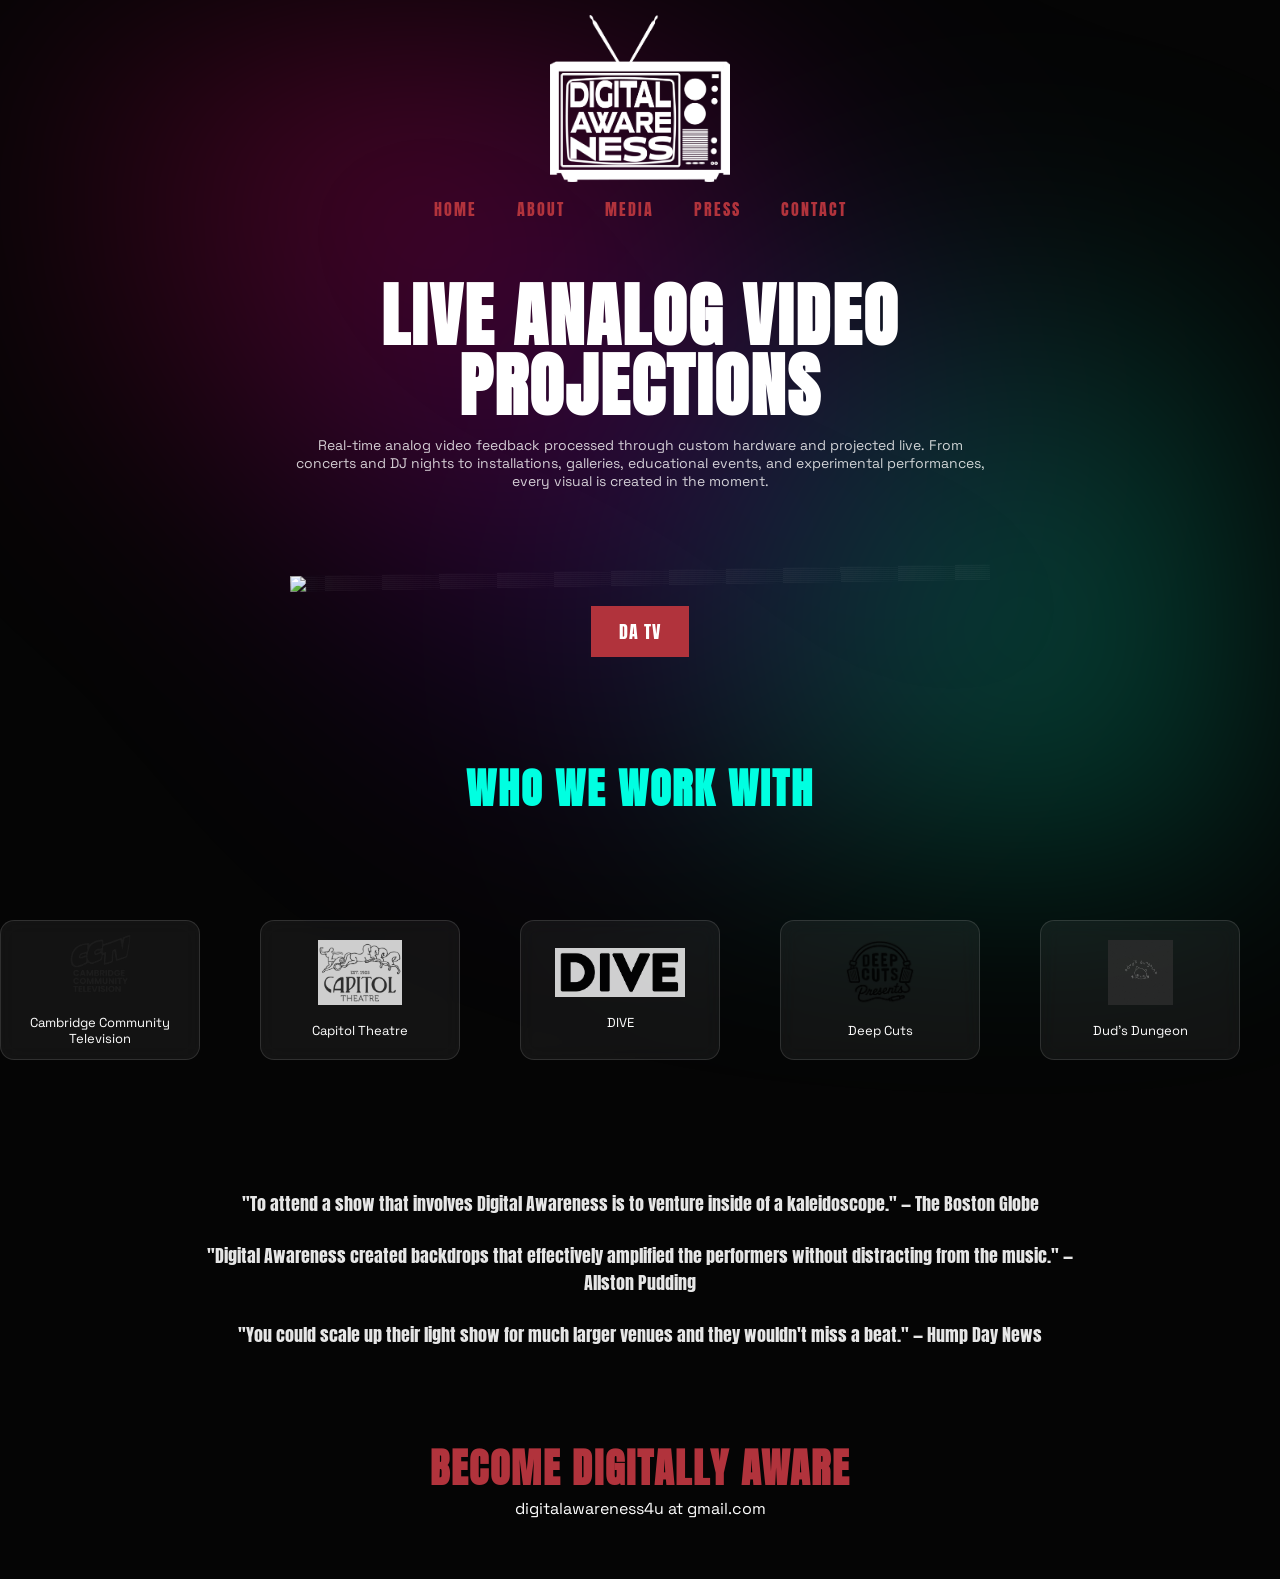
==== commit f3f4ce81: "Update header for live analog video projections" ====
--- a/index.html
+++ b/index.html
@@ -39,8 +39,7 @@
 <!-- INTRO -->
 <section class="intro">
 
-  <h1>LIVE ANALOG<br>VIDEO PROJECTIONS</h1>
-
+<h1 id="hero-text">LIVE ANALOG VIDEO PROJECTIONS</h1>
   <p>
 Real-time analog video feedback processed through custom hardware and projected live. 
 From concerts and DJ nights to installations, galleries, educational events, and 
@@ -202,6 +201,6 @@
 
 </section>
 
-
+<script src="script.js"></script>
 </body>
 </html>
--- a/styles.css
+++ b/styles.css
@@ -235,65 +235,161 @@
 color:#000;
 }
 
-/* LOGOS */
+/* ===========================
+   WHO WE WORK WITH
+=========================== */
+
 .logos{
-    margin-top:100px;
+    margin:100px auto;
     text-align:center;
+    width:100%;
 }
 
 .logos h2{
-    font-family:'Anton', sans-serif;
-    font-size:40px;
+    font-family:'Anton',sans-serif;
+    font-size:42px;
+    letter-spacing:2px;
     color:#00ffe1;
-    margin-bottom:25px;
+    margin-bottom:40px;
 }
 
 .logo-row{
-    overflow:hidden;
     width:100%;
+    overflow-x:hidden;
+    overflow-y:visible;
+    position:relative;
+    padding:60px 0 30px;
 }
 
 .logo-track{
     display:flex;
     align-items:center;
-    gap:50px;
+    gap:60px;
     width:max-content;
-    animation:scroll 55s linear infinite;
+    animation:scroll 70s linear infinite;
+}
+
+.logo-track:hover{
+    animation-play-state:paused;
 }
 
 .logo-item{
-    flex:0 0 auto;
+
+    width:200px;
+    height:140px;
+
     display:flex;
+    flex-direction:column;
     justify-content:center;
     align-items:center;
-    transition:transform .25s ease;
+
+    flex:0 0 auto;
+
+    text-decoration:none;
+    color:white;
+
+    background:rgba(255,255,255,.06);
+    border:1px solid rgba(255,255,255,.12);
+    border-radius:14px;
+
+    backdrop-filter:blur(10px);
+
+    transition:.25s;
+
+    padding:18px;
+
 }
 
 .logo-item:hover{
-    transform:translateY(-4px) scale(1.06);
+
+    transform:translateY(-8px);
+
+    border-color:#00ffe1;
+
+    background:rgba(255,255,255,.10);
+
+    box-shadow:
+        0 0 24px rgba(0,255,225,.15);
+
 }
 
 .logo-item img{
-    height:70px;
-    max-width:180px;
+
+    display:block;
+
+    max-width:130px;
+    max-height:65px;
+
     object-fit:contain;
-    filter:grayscale(100%) brightness(1.15);
+
+    filter:grayscale(100%);
+
     opacity:.8;
+
     transition:.25s;
+
 }
 
 .logo-item:hover img{
+
     filter:none;
+
     opacity:1;
+
+    transform:scale(1.06);
+
+}
+
+.logo-name{
+
+    margin-top:18px;
+
+    position:static;
+
+    transform:none;
+
+    opacity:1;
+
+    color:white;
+
+    background:none;
+
+    border:none;
+
+    padding:0;
+
+    font-size:13px;
+
+    line-height:1.3;
+
+    text-align:center;
+
+    white-space:normal;
+
+    font-family:'Space Grotesk',sans-serif;
+
+}
+
+.logo-name::after{
+
+    display:none;
+
 }
 
 @keyframes scroll{
+
     from{
+
         transform:translateX(0);
+
     }
+
     to{
+
         transform:translateX(-50%);
+
     }
+
 }
 
 /* TESTIMONIALS */
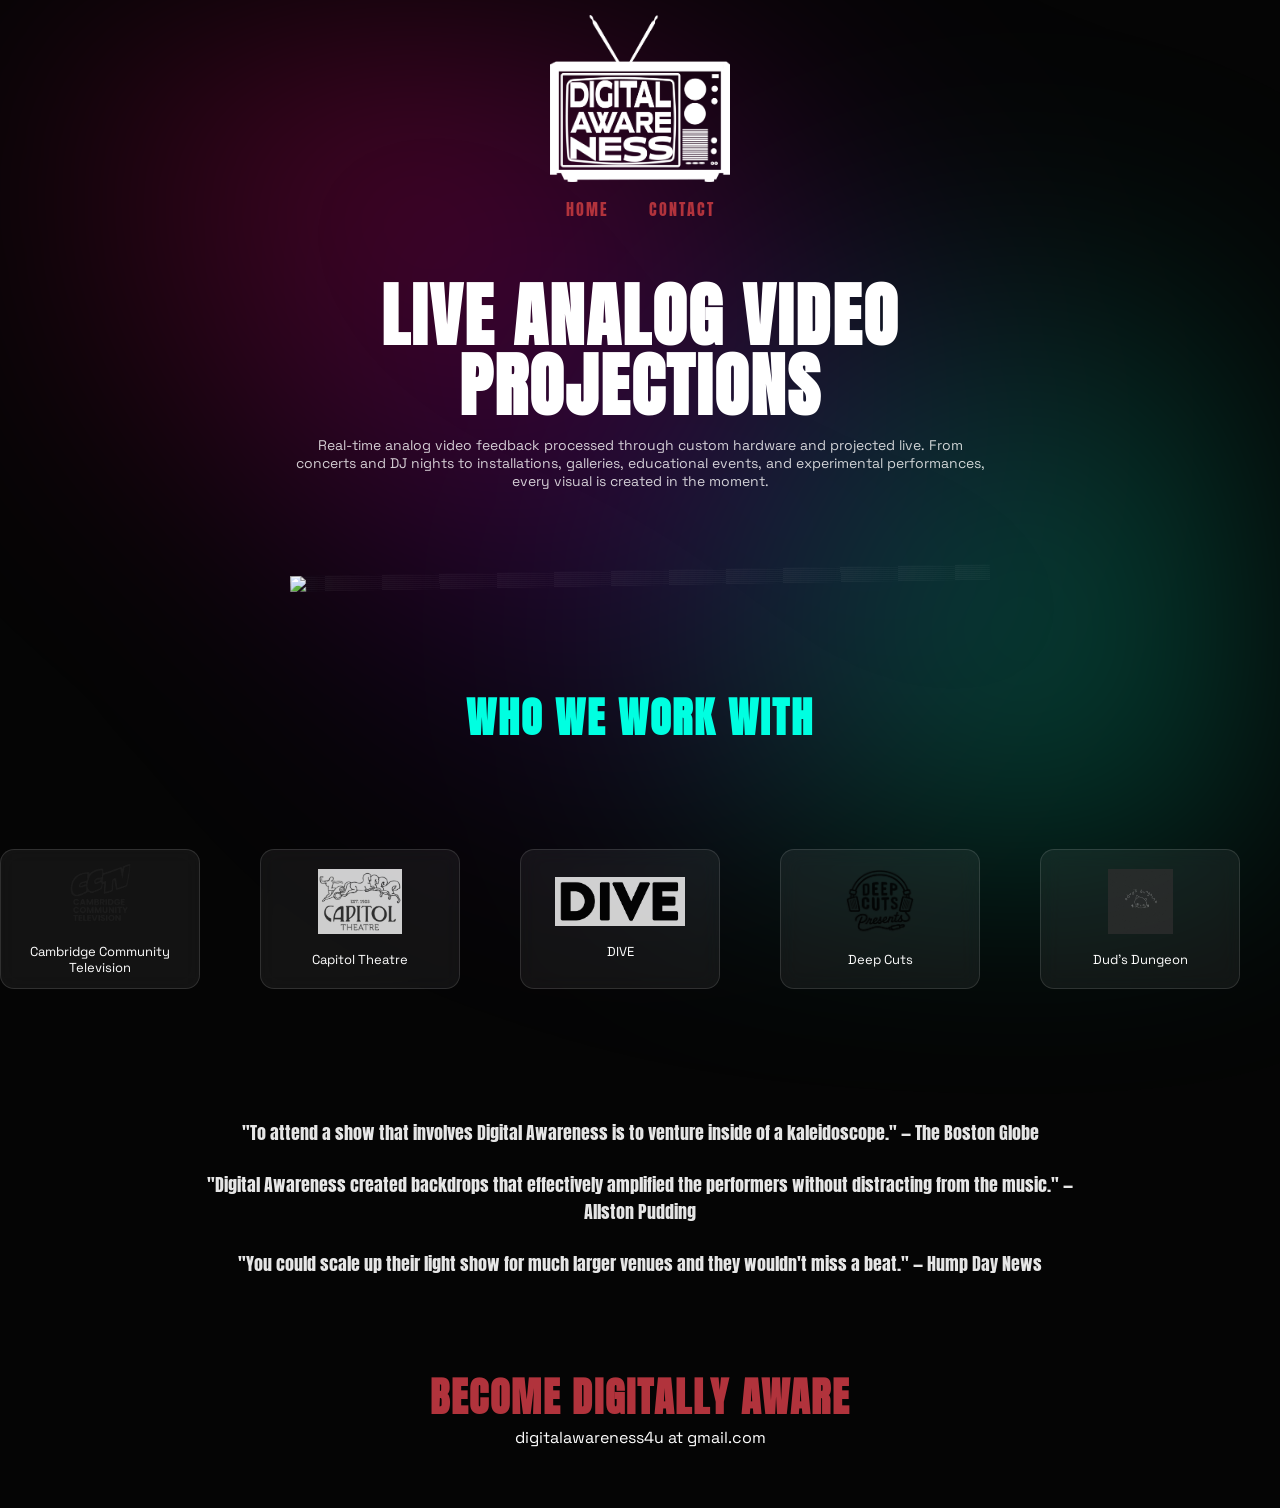
==== commit 06aee525: "Comment out navigation and button sections Commented out navigation links and buttons in index.html." ====
--- a/index.html
+++ b/index.html
@@ -26,9 +26,11 @@
 
 <nav class="nav">
   <a href="index.html">HOME</a>
+ <!--
   <a href="about.html">ABOUT</a>
   <a href="media.html">MEDIA</a>
   <a href="press.html">PRESS</a>
+ -->
   <a href="contact.html">CONTACT</a>
 </nav>
 
@@ -62,12 +64,13 @@
 
   </div>
 
+ <!--
   <div class="hero-buttons">
     <button onclick="location.href='media.html'">DA TV</button>
   </div>
 
 </section>
-
+ -->
 
 <!-- LOGO STRIP -->
 <!-- WHO WE WORK WITH -->
--- a/styles.css
+++ b/styles.css
@@ -81,6 +81,10 @@
 .nav a:hover{
 color:#00ffe1;
 text-shadow:0 0 8px #00ffe1;
+}
+
+.intro h1{
+    transition:opacity .3s ease;
 }
 
 /* CTA */
